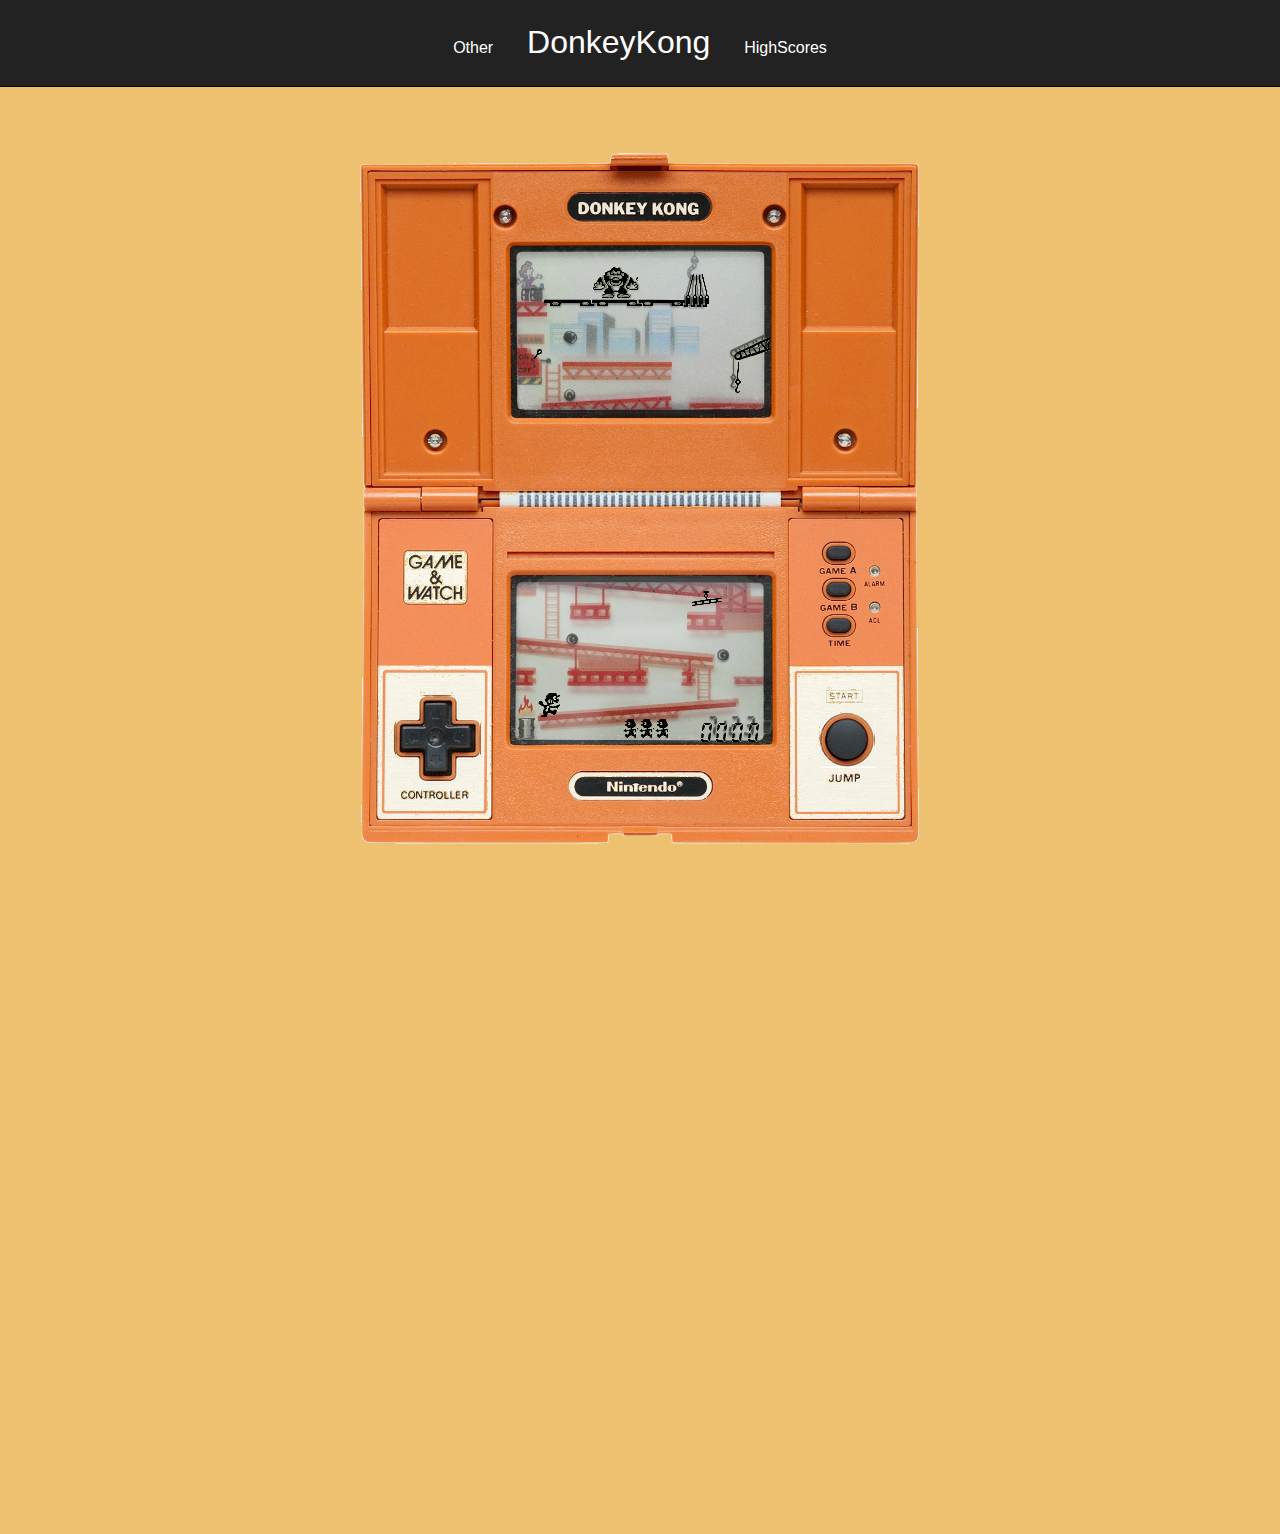
==== game2J.html @ 6a1dfc8a "Ajout du mode 2 joueurs" ====
<head>
        <meta charset="utf-8">
        <title>DonkeyKong - Beta</title>
        <meta http-equiv="X-UA-Compatible" content="IE=edge">
        <meta name="viewport" content="width=device-width, initial-scale=1">
        <link href="css/bootstrap.min.css" rel="stylesheet">
        <link href="css/style.css" rel="stylesheet">
        <script src="https://ajax.googleapis.com/ajax/libs/jquery/1.12.0/jquery.min.js"></script>
        <script src="http://maxcdn.bootstrapcdn.com/bootstrap/3.3.6/js/bootstrap.min.js"></script>
    </head>
    
    <body>
        <nav class="navbar navbar-inverse navbar-fixed-top">
          <div class="container-fluid">
            <div class="navbar-header">
              <button type="button" class="navbar-toggle" data-toggle="collapse" data-target="#myNavbar">
                <span class="icon-bar"></span>
                <span class="icon-bar"></span>
                <span class="icon-bar"></span>                        
              </button>
            </div>
            <div class="collapse navbar-collapse text-center divnav" id="myNavbar">
                <a class="other" href="#">Other</a>
                <a class="accueil" href="game.html">DonkeyKong</a>
                <a class="other" href="highscores.html">HighScores</a>
            </div>
          </div>
        </nav>
        
        <script>
            function disableScroll(e){
                if (e.keyCode) {
                    /^(32|33|34|35|36|38|40)$/.test(e.keyCode) && e.preventDefault();
                }else {
                    e.preventDefault();
                }
            }
            addEventListener("keydown", disableScroll, false);
        </script>
        <div class="text-center">
            <img class="game" src="img/console.png">
            <div class="test2">
                <canvas id="background"></canvas>
                <canvas id="sprites"></canvas>
                <script type="text/javascript" src="js/game/mario.js"> </script>
                <script type="text/javascript" src="js/game/dk2J.js"> </script>
                <script type="text/javascript" src="js/game/barrel.js"> </script>
                <script type="text/javascript" src="js/game/obstacle.js"> </script>
                <script type="text/javascript" src="js/game/bouton.js"> </script>
                <script type="text/javascript" src="js/game/grue.js"> </script>
                <script type="text/javascript" src="js/game/crochet.js"> </script>
                <script type="text/javascript" src="js/game/plateforme.js"> </script>
                <script type="text/javascript" src="js/game/vieDK.js"> </script>
                <script type="text/javascript" src="js/game/score.js"> </script>
                <script type="text/javascript" src="js/game/vie.js"> </script>
                
            </div>

            <div class="boutons">
                <canvas id="pad"></canvas>
                <canvas id="button"></canvas>
                <script type="text/javascript" src="js/buttons/button.js"> </script>
                <script type="text/javascript" src="js/buttons/pad.js"> </script>
            </div>
            
            <script type="text/javascript" src="js/game/game2J.js"> </script>
            
        </div>
     

</body>
---- css/style.css ----
body{
    padding-top:150px;
    background-color: #EDC16F;
}

.divnav{
    margin-top:20px;
    margin-bottom: 20px;
}

.accueil{
    font-size: 32px;
    margin-left: 30px;
    margin-right: 30px;
    color:white;
}

.other{
    font-size: 16px;
    color:white;
}

a:hover{
    text-decoration: none;
    color: #FFF;
    text-shadow: 0px 0px 10px #FFF;
}

a:visited{
    text-decoration: none;
    color:white;
}

.test2{
    position:relative;
    margin-top:-634px;
    margin-left:-255px;
}

.game{
    width:580px;
}

.tr{
    text-align: center;
    
}



th{
    width:1000px;
    text-align: center;
}

#pad{
    margin-top:473px;
    margin-left:-244px;
}

#button{
    margin-top:490px;
    margin-left: 176px;
}
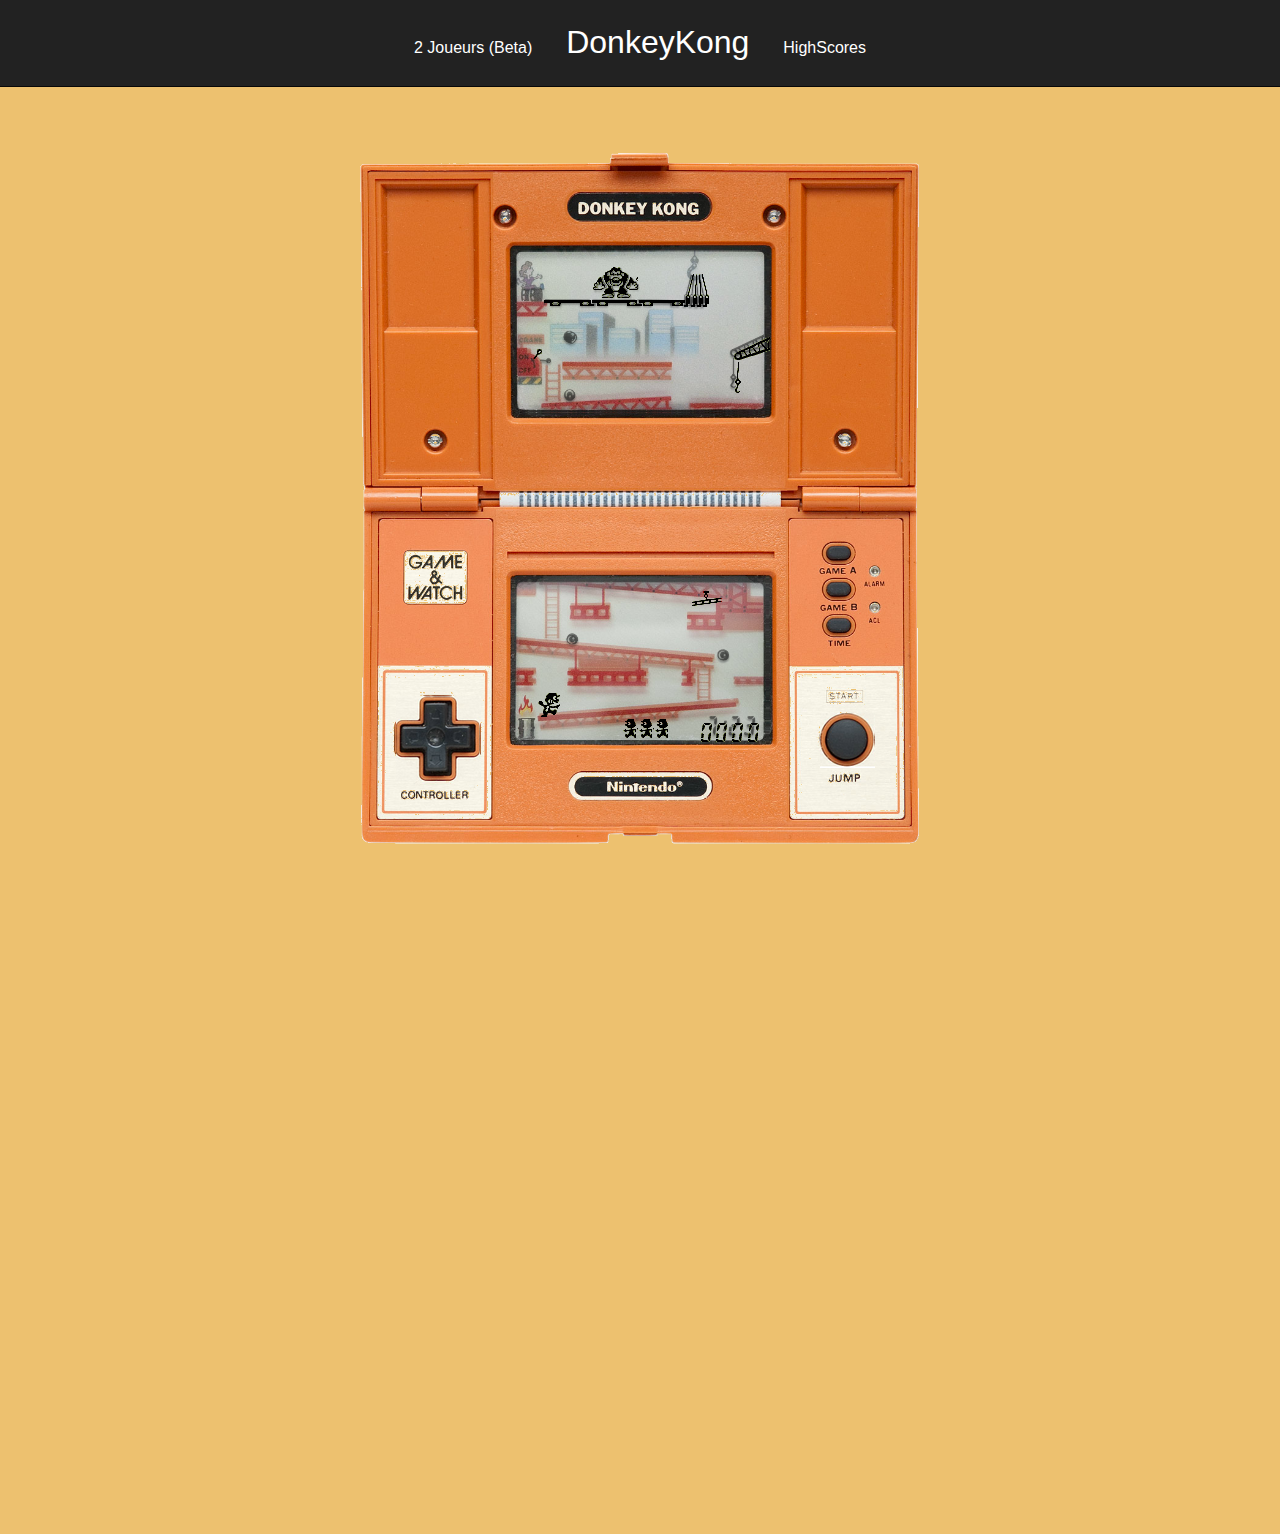
==== commit 3f2c5fbd: "Amélioration graphique, base de donnée fonctionnelle, link des différentes page." ====
--- a/game2J.html
+++ b/game2J.html
@@ -20,9 +20,9 @@
               </button>
             </div>
             <div class="collapse navbar-collapse text-center divnav" id="myNavbar">
-                <a class="other" href="#">Other</a>
+                <a class="other" href="game2J.html">2 Joueurs (Beta)</a>
                 <a class="accueil" href="game.html">DonkeyKong</a>
-                <a class="other" href="highscores.html">HighScores</a>
+                <a class="other" href="highscores.php">HighScores</a>
             </div>
           </div>
         </nav>
--- a/css/style.css
+++ b/css/style.css
@@ -41,16 +41,9 @@
     width:580px;
 }
 
-.tr{
-    text-align: center;
-    
-}
-
-
-
-th{
-    width:1000px;
-    text-align: center;
+table{
+    background-color:white;
+    border-radius:15px;
 }
 
 #pad{
@@ -61,4 +54,8 @@
 #button{
     margin-top:490px;
     margin-left: 176px;
+}
+
+.none{
+    display: none;
 }